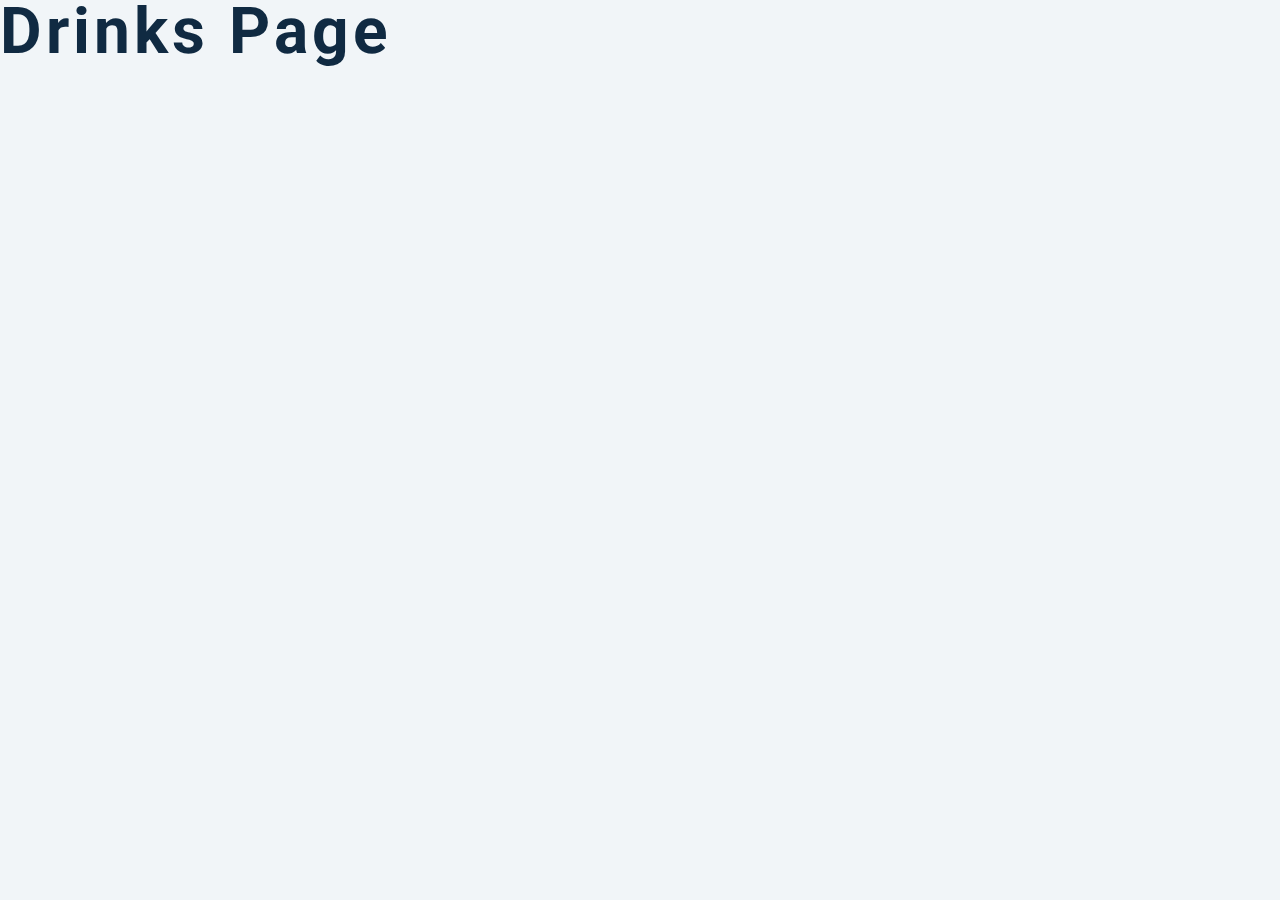
==== cocktails/index.html @ 1c48dd1d "Added starter project files" ====
<!DOCTYPE html>
<html lang="en">
  <head>
    <meta charset="UTF-8" />
    <meta name="viewport" content="width=device-width, initial-scale=1.0" />
    <title>Cocktails</title>
    <!-- font-awesome -->
    <link
      rel="stylesheet"
      href="https://cdnjs.cloudflare.com/ajax/libs/font-awesome/5.14.0/css/all.min.css"
    />
    <!-- css -->
    <link rel="stylesheet" href="./styles.css" />
  </head>

  <body>
    <h1>drinks page</h1>
    <script type="module" src="./app.js"></script>
  </body>
</html>
---- cocktails/styles.css ----
/*
=============== 
Fonts
===============
*/
@import url('https://fonts.googleapis.com/css?family=Open+Sans|Roboto:400,700&display=swap');

/*
=============== 
Variables
===============
*/

:root {
  /* dark shades of primary color*/
  --clr-primary-1: hsl(205, 86%, 17%);
  --clr-primary-2: hsl(205, 77%, 27%);
  --clr-primary-3: hsl(205, 72%, 37%);
  --clr-primary-4: hsl(205, 63%, 48%);
  /* primary/main color */
  --clr-primary-5: #49a6e9;
  /* lighter shades of primary color */
  --clr-primary-6: hsl(205, 89%, 70%);
  --clr-primary-7: hsl(205, 90%, 76%);
  --clr-primary-8: hsl(205, 86%, 81%);
  --clr-primary-9: hsl(205, 90%, 88%);
  --clr-primary-10: hsl(205, 100%, 96%);
  /* darkest grey - used for headings */
  --clr-grey-1: hsl(209, 61%, 16%);
  --clr-grey-2: hsl(211, 39%, 23%);
  --clr-grey-3: hsl(209, 34%, 30%);
  --clr-grey-4: hsl(209, 28%, 39%);
  /* grey used for paragraphs */
  --clr-grey-5: hsl(210, 22%, 49%);
  --clr-grey-6: hsl(209, 23%, 60%);
  --clr-grey-7: hsl(211, 27%, 70%);
  --clr-grey-8: hsl(210, 31%, 80%);
  --clr-grey-9: hsl(212, 33%, 89%);
  --clr-grey-10: hsl(210, 36%, 96%);
  --clr-white: #fff;
  --clr-red-dark: hsl(360, 67%, 44%);
  --clr-red-light: hsl(360, 71%, 66%);
  --clr-green-dark: hsl(125, 67%, 44%);
  --clr-green-light: hsl(125, 71%, 66%);
  --clr-black: #222;
  --ff-primary: 'Roboto', sans-serif;
  --ff-secondary: 'Open Sans', sans-serif;
  --transition: all 0.3s linear;
  --spacing: 0.25rem;
  --radius: 0.5rem;
  --light-shadow: 0 5px 15px rgba(0, 0, 0, 0.1);
  --dark-shadow: 0 5px 15px rgba(0, 0, 0, 0.2);
  --max-width: 1170px;
  --fixed-width: 620px;
}
/*
=============== 
Global Styles
===============
*/

*,
::after,
::before {
  margin: 0;
  padding: 0;
  box-sizing: border-box;
}
body {
  font-family: var(--ff-secondary);
  background: var(--clr-grey-10);
  color: var(--clr-grey-1);
  line-height: 1.5;
  font-size: 0.875rem;
}
ul {
  list-style-type: none;
}
a {
  text-decoration: none;
}

h1,
h2,
h3,
h4 {
  letter-spacing: var(--spacing);
  text-transform: capitalize;
  line-height: 1.25;
  margin-bottom: 0.75rem;
  font-family: var(--ff-primary);
}
h1 {
  font-size: 3rem;
}
h2 {
  font-size: 2rem;
}
h3 {
  font-size: 1.25rem;
}
h4 {
  font-size: 0.875rem;
}
p {
  margin-bottom: 1.25rem;
  color: var(--clr-grey-5);
}
@media screen and (min-width: 800px) {
  h1 {
    font-size: 4rem;
  }
  h2 {
    font-size: 2.5rem;
  }
  h3 {
    font-size: 1.75rem;
  }
  h4 {
    font-size: 1rem;
  }
  body {
    font-size: 1rem;
  }
  h1,
  h2,
  h3,
  h4 {
    line-height: 1;
  }
}
/*  global classes */

.btn {
  text-transform: uppercase;
  background: var(--clr-primary-5);
  color: var(--clr-white);
  padding: 0.375rem 0.75rem;
  letter-spacing: var(--spacing);
  display: block;
  transition: var(--transition);
  font-size: 0.875rem;
  border: 2px solid var(--clr-primary-5);
  cursor: pointer;
  box-shadow: 0 1px 3px rgba(0, 0, 0, 0.2);
  border-radius: var(--radius);
}
.btn:hover {
  color: var(--clr-primary-5);
  background: var(--clr-primary-1);
  border-color: var(--clr-primary-1);
}
/* section */
.section {
  padding: 5rem 0;
}

.section-center {
  width: 85vw;
  margin: 0 auto;
  max-width: 1170px;
}
@media screen and (min-width: 576px) {
  .section-center {
    display: grid;
    grid-template-columns: repeat(auto-fill, minmax(300px, 1fr));
    column-gap: 4rem;
  }
}
@media screen and (min-width: 992px) {
  .section-center {
    width: 95vw;
  }
}
/* loading */
.loading {
  min-height: 100vh;
  display: grid;
  justify-content: center;
  position: absolute;
  top: 0;
  left: 0;
  width: 100%;
  height: 100%;
  background: var(--clr-grey-10);
  padding-top: 5rem;
  z-index: 999;
}

.hide-loading {
  display: none;
}

/* search form */
.search-form {
  text-align: center;
  padding-top: 5rem;
  width: 85vw;
  max-width: 500px;
  margin: 0 auto;
}

input {
  width: 100%;
  font-size: 1rem;
  border-color: transparent;
  margin-top: 1rem;
  padding: 0.5rem 1rem;
}
input {
  border-radius: var(--radius);
}
input::placeholder {
  text-transform: capitalize;
  color: var(--clr-grey-3);
}

/* cocktails */
.cocktails {
  position: relative;
}
.title {
  font-size: 2rem;
  text-align: center;
}

.cocktail {
  background: var(--clr-white);
  border-radius: var(--radius);
  box-shadow: var(--light-shadow);
  transition: var(--transition);
  margin-bottom: 3rem;
  position: relative;
}
.cocktail:hover {
  box-shadow: var(--dark-shadow);
  transform: scale(1.005);
}
.cocktail img {
  width: 100%;
  display: block;
  border-radius: var(--radius);
  border: 10px solid var(--clr-white);
  transition: var(--transition);
  height: 268px;
  object-fit: cover;
}
.cocktail:hover img {
  filter: blur(2px) grayscale(50%);
}
.cocktail h3 {
  position: absolute;
  bottom: -1rem;
  right: -1rem;
  background: var(--clr-black);
  color: var(--clr-white);
  padding: 1rem 1.5rem;
  text-align: center;
  margin-bottom: 0;
  text-transform: uppercase;
  font-family: monospace;
  font-size: 2rem;
  border-radius: var(--radius);
}

/* single cocktail */
.single-drink {
  width: 85vw;
  max-width: var(--max-width);
  margin: 0 auto;
  margin-top: 4rem;
}
.drink-img {
  width: 100%;
  height: 400px;
  object-fit: cover;
  display: block;
  border: 10px solid var(--clr-white);
  border-radius: var(--radius);
}
@media screen and (min-width: 992px) {
  .single-drink {
    display: grid;
    grid-template-columns: 1fr 1fr;
    column-gap: 3rem;
  }
}
.drink-info {
  padding-top: 2rem;
}

.drink-ingredients .far {
  margin-right: 1rem;
}

.single-drink .btn {
  display: inline-block;
  margin-top: 2rem;
}
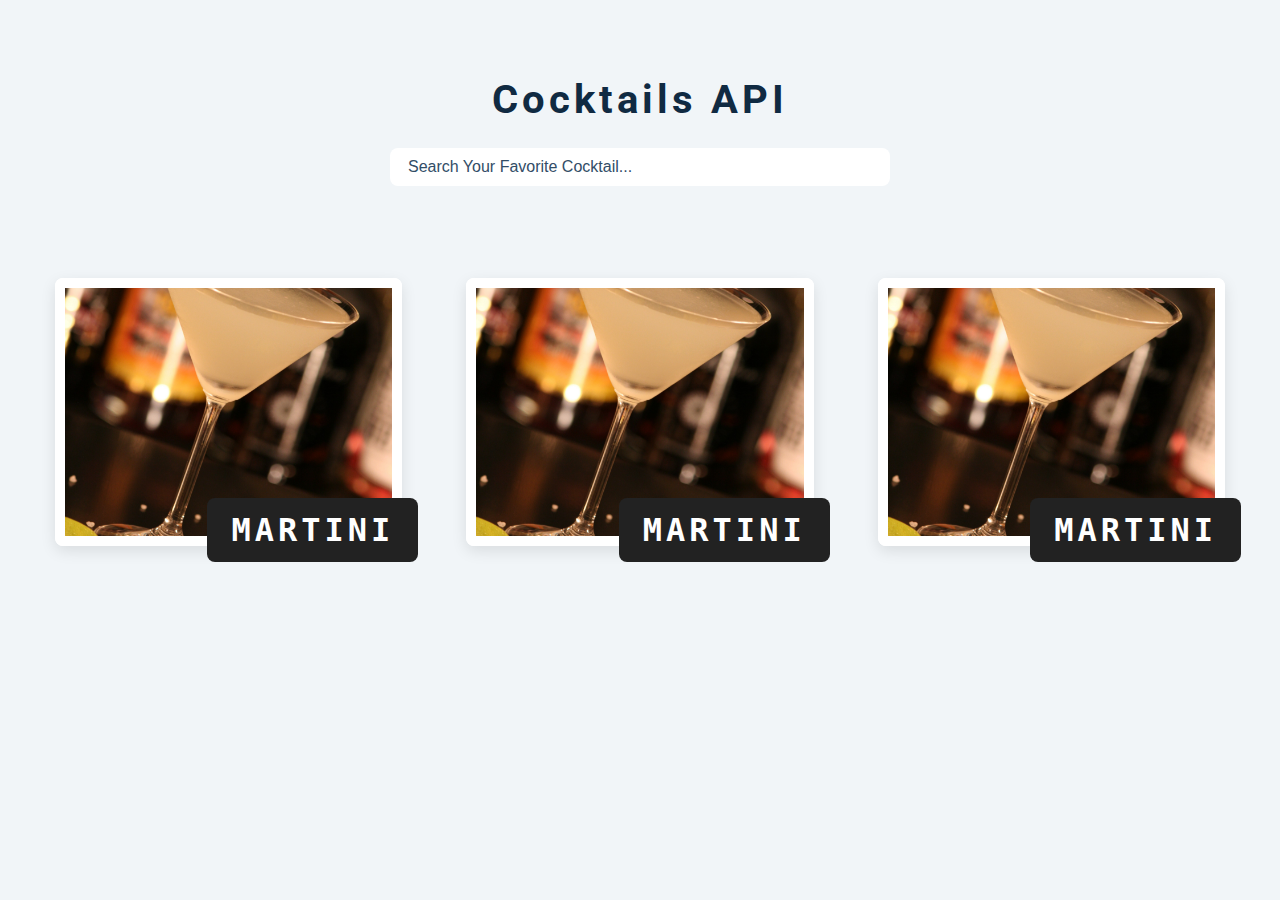
==== commit ff2cb1b3: "Added markup" ====
--- a/cocktails/index.html
+++ b/cocktails/index.html
@@ -14,7 +14,46 @@
   </head>
 
   <body>
-    <h1>drinks page</h1>
+    <form class="search-form">
+      <h2>Cocktails API</h2>
+      <input
+        type="text"
+        placeholder="Search your favorite cocktail..."
+        name="drink"
+      />
+    </form>
+    <section class="section cocktails">
+      <article class="loading hide-loading">
+        <img src="./loading.gif" alt="loading" />
+      </article>
+      <h2 class="title"></h2>
+      <div class="section-center">
+        <!-- single drink -->
+        <a href="drink.html">
+          <article class="cocktail" data-id="1">
+            <img src="./cocktail.jpg" alt="cocktail" />
+            <h3>Martini</h3>
+          </article>
+        </a>
+        <!-- end of single drink -->
+        <!-- single drink -->
+        <a href="drink.html">
+          <article class="cocktail" data-id="1">
+            <img src="./cocktail.jpg" alt="cocktail" />
+            <h3>Martini</h3>
+          </article>
+        </a>
+        <!-- end of single drink -->
+        <!-- single drink -->
+        <a href="drink.html">
+          <article class="cocktail" data-id="1">
+            <img src="./cocktail.jpg" alt="cocktail" />
+            <h3>Martini</h3>
+          </article>
+        </a>
+        <!-- end of single drink -->
+      </div>
+    </section>
     <script type="module" src="./app.js"></script>
   </body>
 </html>
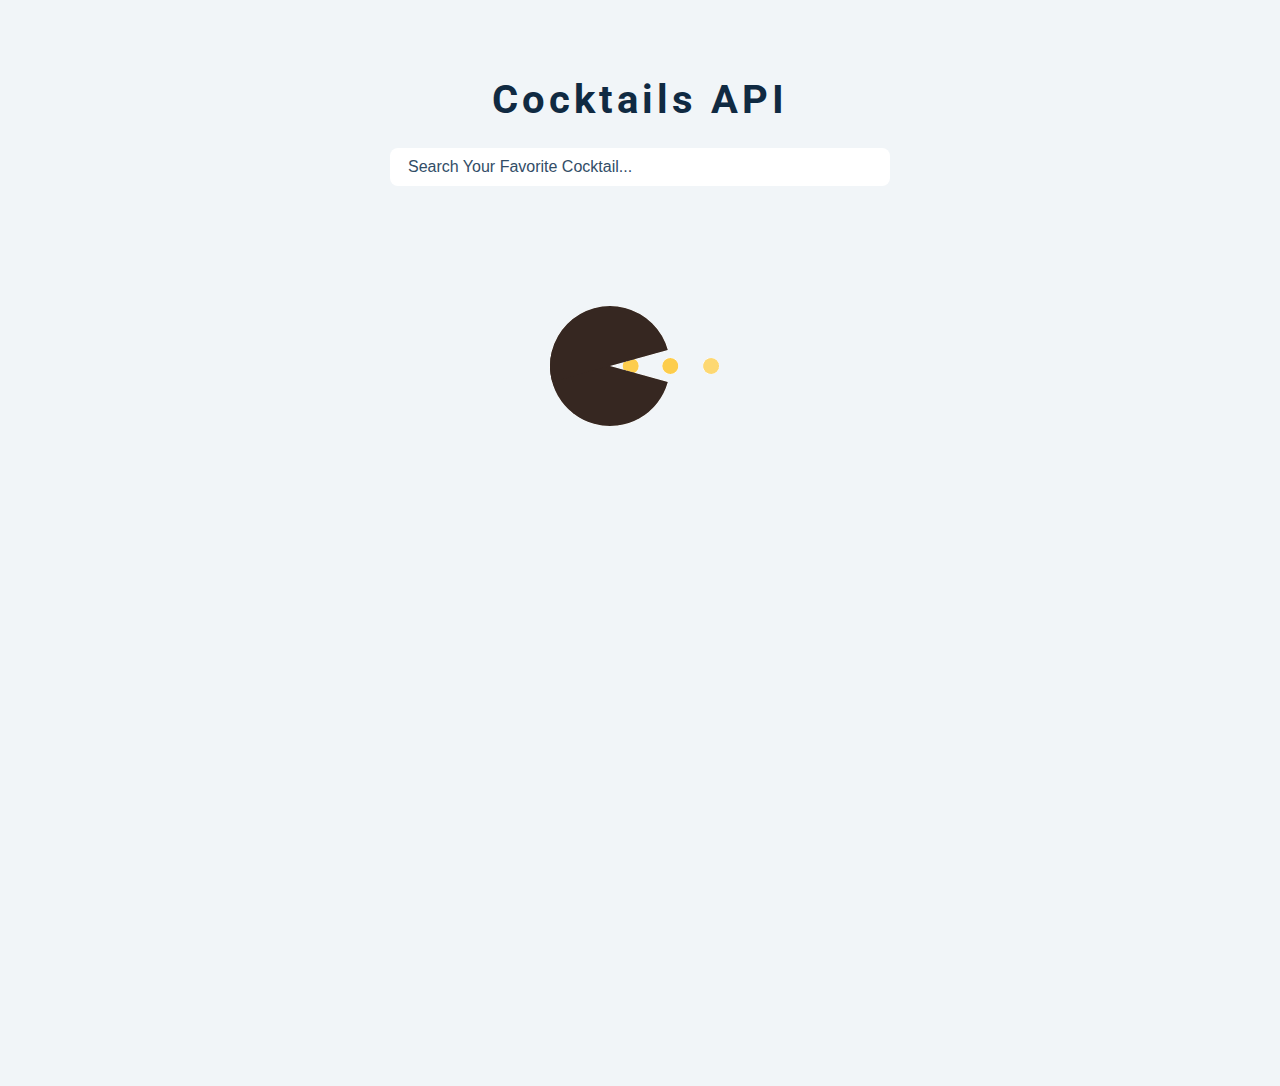
==== commit f586502a: "removed hard-coded hide loading class" ====
--- a/cocktails/index.html
+++ b/cocktails/index.html
@@ -23,7 +23,7 @@
       />
     </form>
     <section class="section cocktails">
-      <article class="loading hide-loading">
+      <article class="loading">
         <img src="./loading.gif" alt="loading" />
       </article>
       <h2 class="title"></h2>
